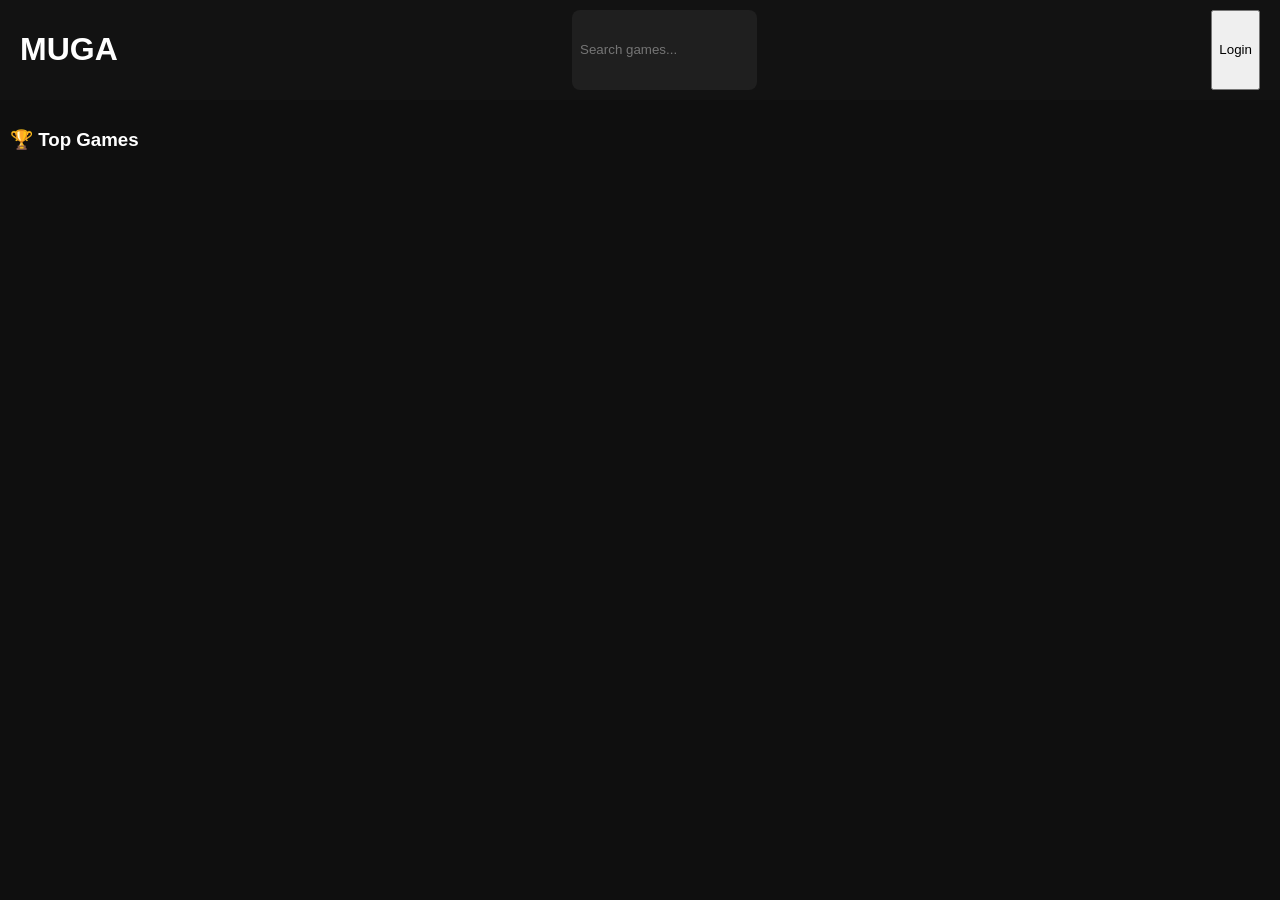
==== index.html @ 97d0cde2 "Update index.html" ====
<!DOCTYPE html>
<html>
<head>
  <title>MUGA</title>
  <link rel="stylesheet" href="style.css">
</head>

<body>

<div class="topbar">
  <h1>MUGA</h1>
  <input id="search" placeholder="Search games...">
  <button onclick="login()">Login</button>
</div>

<div id="leaderboard" style="padding:10px;"></div>

<div id="games" class="grid"></div>

<script src="script.js"></script>

</body>
</html>
---- style.css ----
body {
  margin:0;
  font-family:Arial;
  background:#0f0f0f;
  color:white;
}

.topbar {
  display:flex;
  justify-content:space-between;
  padding:10px 20px;
  background:#121212;
}

.topbar input {
  padding:8px;
  border:none;
  border-radius:8px;
  background:#1f1f1f;
  color:white;
}

.grid {
  display:grid;
  grid-template-columns:repeat(auto-fill,minmax(180px,1fr));
  gap:15px;
  padding:20px;
}

.card {
  background:#1a1a1a;
  border-radius:10px;
  overflow:hidden;
  cursor:pointer;
}

.card img {
  width:100%;
  height:120px;
  object-fit:cover;
}

.card p {
  padding:10px;
  margin:0;
}
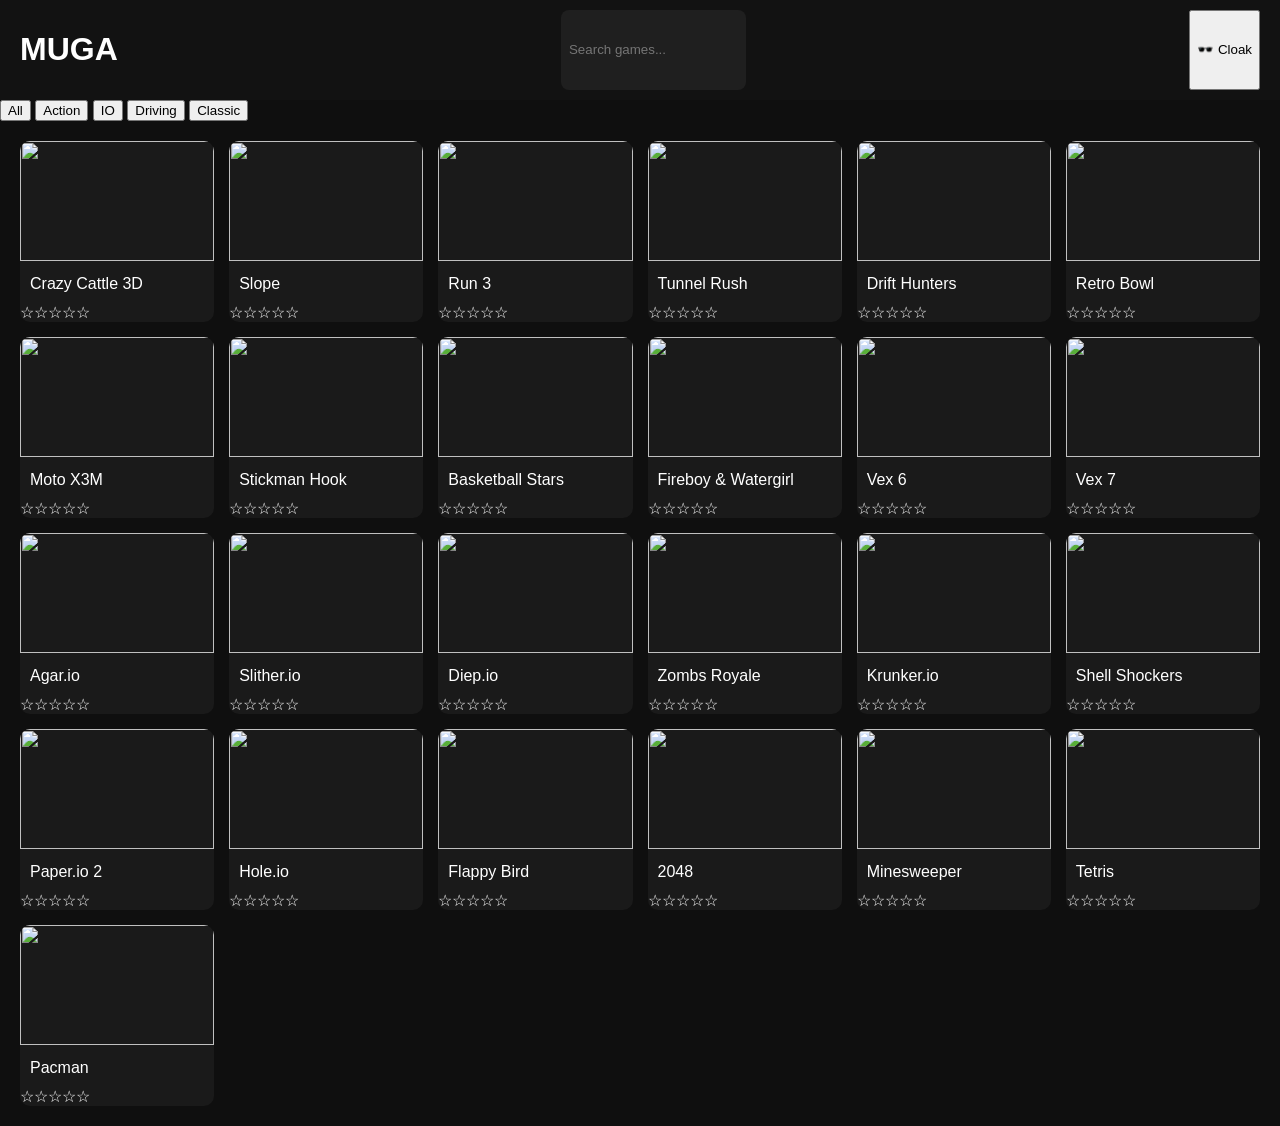
==== commit 3d95756a: "Update index.html" ====
--- a/index.html
+++ b/index.html
@@ -3,17 +3,29 @@
 <head>
   <title>MUGA</title>
   <link rel="stylesheet" href="style.css">
+
+  <!-- TAB ICON -->
+  <link id="icon" rel="icon" href="">
 </head>
 
 <body>
 
 <div class="topbar">
   <h1>MUGA</h1>
+
   <input id="search" placeholder="Search games...">
-  <button onclick="login()">Login</button>
+
+  <button onclick="cloakTab()">🕶️ Cloak</button>
 </div>
 
-<div id="leaderboard" style="padding:10px;"></div>
+<!-- CATEGORIES -->
+<div class="categories">
+  <button onclick="filterCategory('all')">All</button>
+  <button onclick="filterCategory('action')">Action</button>
+  <button onclick="filterCategory('io')">IO</button>
+  <button onclick="filterCategory('driving')">Driving</button>
+  <button onclick="filterCategory('classic')">Classic</button>
+</div>
 
 <div id="games" class="grid"></div>
 
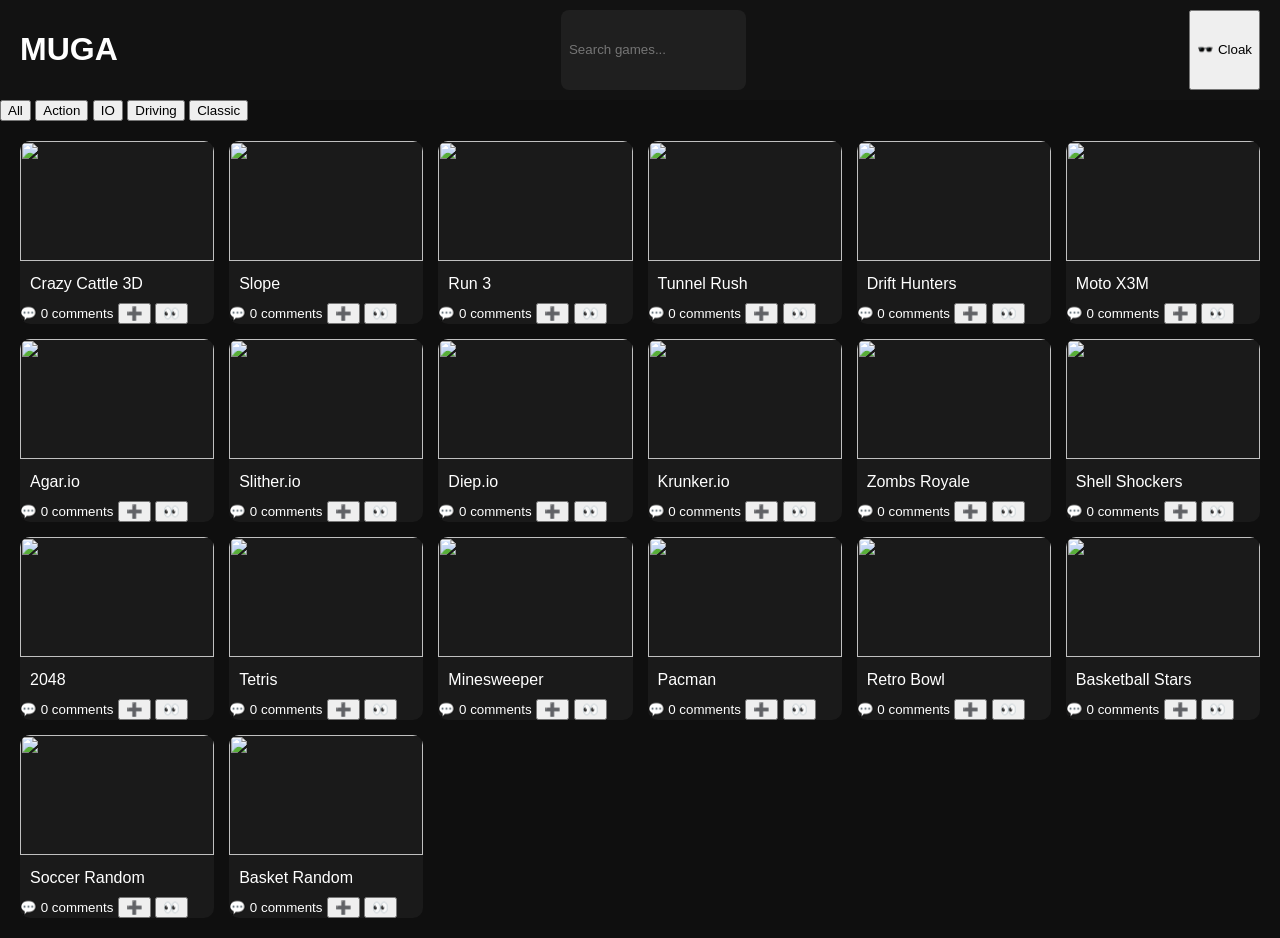
==== commit 72e3f690: "Update index.html" ====
--- a/index.html
+++ b/index.html
@@ -29,7 +29,7 @@
 
 <div id="games" class="grid"></div>
 
-<script src="script.js"></script>
+<script src="script.js" defer></script>
 
 </body>
 </html>
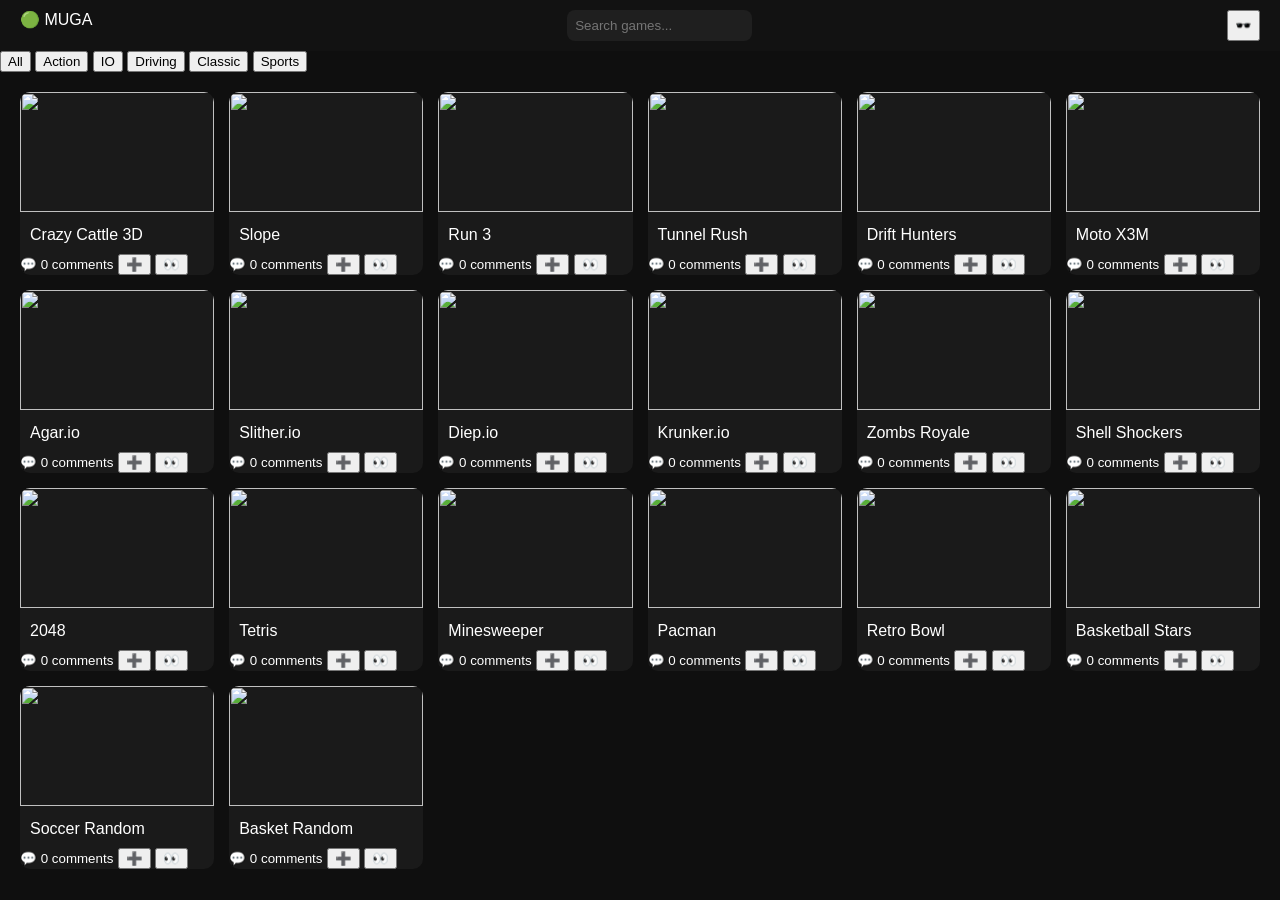
==== commit 9677bef3: "Update index.html" ====
--- a/index.html
+++ b/index.html
@@ -3,19 +3,21 @@
 <head>
   <title>MUGA</title>
   <link rel="stylesheet" href="style.css">
-
-  <!-- TAB ICON -->
   <link id="icon" rel="icon" href="">
+  <script src="script.js" defer></script>
 </head>
 
 <body>
 
+<!-- TOP BAR -->
 <div class="topbar">
-  <h1>MUGA</h1>
+  <div class="logo">
+    🟢 <span>MUGA</span>
+  </div>
 
   <input id="search" placeholder="Search games...">
 
-  <button onclick="cloakTab()">🕶️ Cloak</button>
+  <button class="cloak" onclick="cloakTab()">🕶️</button>
 </div>
 
 <!-- CATEGORIES -->
@@ -25,11 +27,11 @@
   <button onclick="filterCategory('io')">IO</button>
   <button onclick="filterCategory('driving')">Driving</button>
   <button onclick="filterCategory('classic')">Classic</button>
+  <button onclick="filterCategory('sports')">Sports</button>
 </div>
 
+<!-- GAME GRID -->
 <div id="games" class="grid"></div>
-
-<script src="script.js" defer></script>
 
 </body>
 </html>
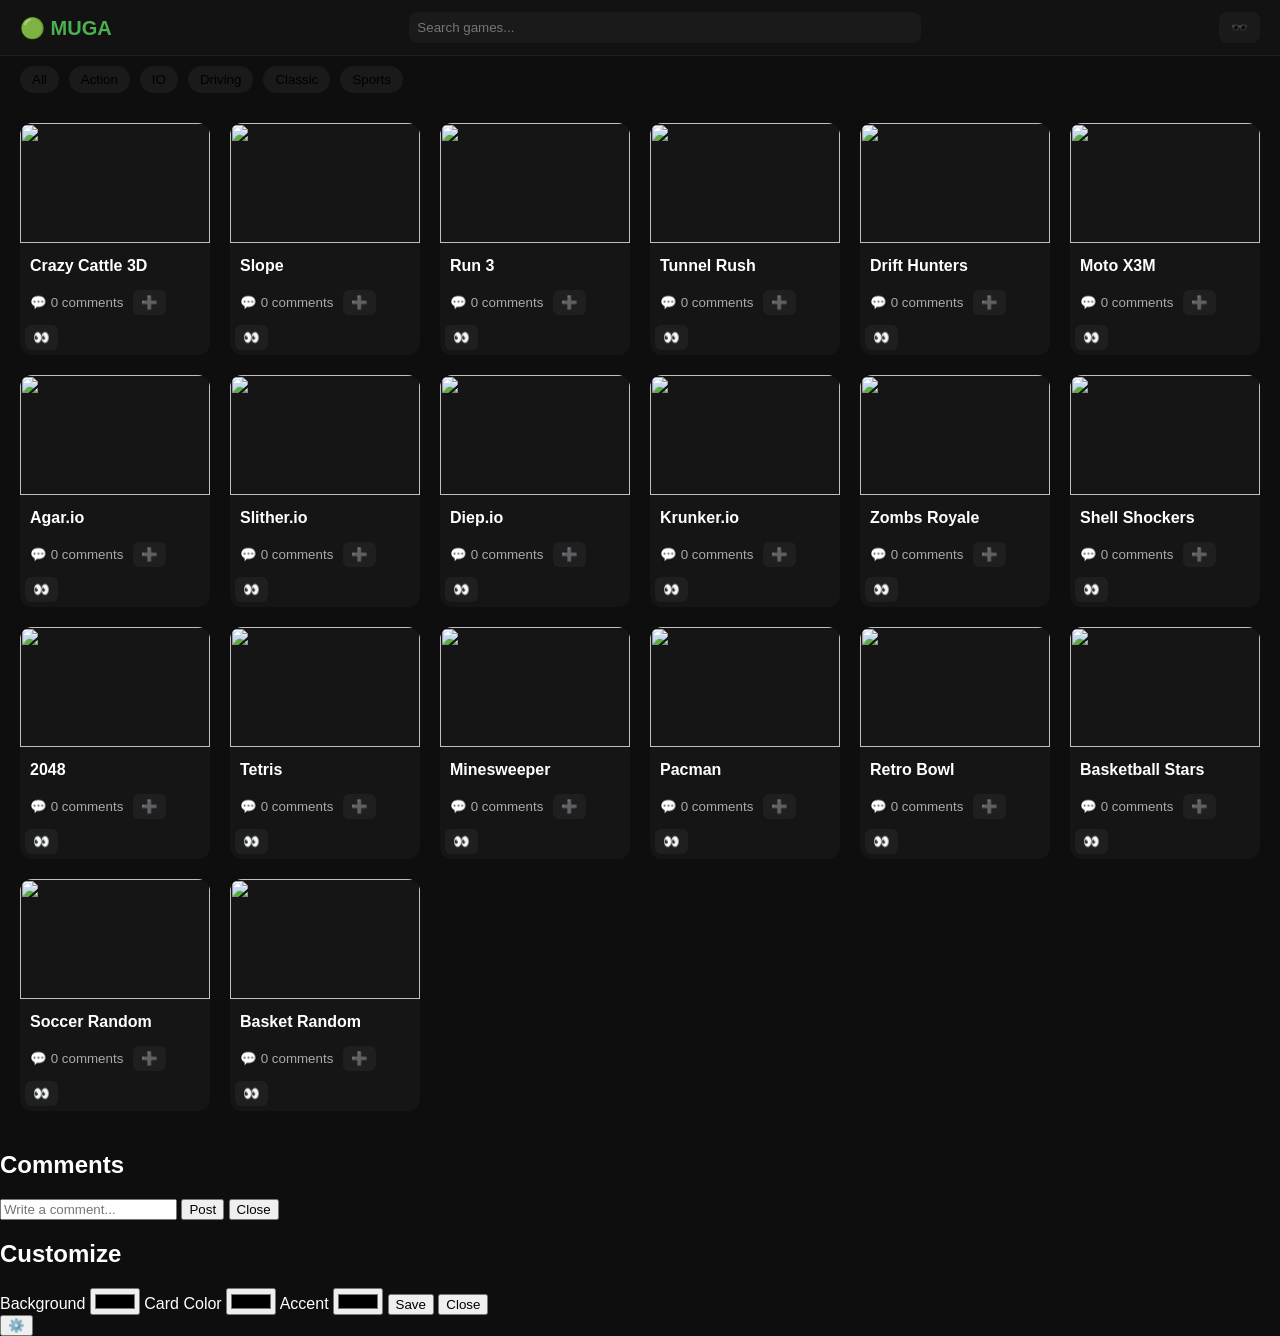
==== commit 7ceb6bbc: "Update index.html" ====
--- a/index.html
+++ b/index.html
@@ -35,3 +35,38 @@
 
 </body>
 </html>
+<!-- COMMENTS PANEL -->
+<div id="commentPanel" class="panel hidden">
+  <div class="panel-content">
+    <h2>Comments</h2>
+
+    <div id="commentList"></div>
+
+    <input id="commentInput" placeholder="Write a comment...">
+    <button onclick="submitComment()">Post</button>
+
+    <button onclick="closeComments()">Close</button>
+  </div>
+</div>
+
+<!-- SETTINGS PANEL -->
+<div id="settingsPanel" class="panel hidden">
+  <div class="panel-content">
+    <h2>Customize</h2>
+
+    <label>Background</label>
+    <input type="color" id="bgColor">
+
+    <label>Card Color</label>
+    <input type="color" id="cardColor">
+
+    <label>Accent</label>
+    <input type="color" id="accentColor">
+
+    <button onclick="saveTheme()">Save</button>
+    <button onclick="closeSettings()">Close</button>
+  </div>
+</div>
+
+<!-- SETTINGS BUTTON -->
+<button class="settingsBtn" onclick="openSettings()">⚙️</button>
--- a/style.css
+++ b/style.css
@@ -1,37 +1,87 @@
 body {
   margin:0;
-  font-family:Arial;
-  background:#0f0f0f;
+  font-family:Arial, sans-serif;
+  background:#0e0e0e;
   color:white;
 }
 
+/* TOP BAR */
 .topbar {
   display:flex;
+  align-items:center;
   justify-content:space-between;
-  padding:10px 20px;
+  padding:12px 20px;
   background:#121212;
+  border-bottom:1px solid #1f1f1f;
+}
+
+.logo {
+  font-weight:bold;
+  font-size:20px;
+}
+
+.logo span {
+  color:#4caf50;
 }
 
 .topbar input {
+  width:40%;
   padding:8px;
   border:none;
   border-radius:8px;
-  background:#1f1f1f;
+  background:#1a1a1a;
   color:white;
 }
 
+/* BUTTON */
+.cloak {
+  background:#1a1a1a;
+  border:none;
+  padding:8px 12px;
+  border-radius:8px;
+  cursor:pointer;
+}
+
+/* CATEGORIES */
+.categories {
+  display:flex;
+  gap:10px;
+  padding:10px 20px;
+}
+
+.categories button {
+  background:#1a1a1a;
+  border:none;
+  padding:6px 12px;
+  border-radius:20px;
+  cursor:pointer;
+  transition:0.2s;
+}
+
+.categories button:hover {
+  background:#4caf50;
+}
+
+/* GRID */
 .grid {
   display:grid;
   grid-template-columns:repeat(auto-fill,minmax(180px,1fr));
-  gap:15px;
+  gap:20px;
   padding:20px;
 }
 
+/* CARD */
 .card {
-  background:#1a1a1a;
-  border-radius:10px;
+  background:#151515;
+  border-radius:12px;
   overflow:hidden;
   cursor:pointer;
+  transition:0.2s;
+}
+
+.card:hover {
+  transform:translateY(-5px);
+  box-shadow:0 0 10px rgba(0,0,0,0.5);
 }
 
 .card img {
@@ -41,6 +91,26 @@
 }
 
 .card p {
-  padding:10px;
-  margin:0;
+  margin:10px;
+  font-weight:bold;
 }
+
+/* BUTTONS INSIDE CARD */
+.card button {
+  margin:5px;
+  padding:5px 8px;
+  border:none;
+  border-radius:6px;
+  background:#1f1f1f;
+  color:white;
+  cursor:pointer;
+}
+
+.card button:hover {
+  background:#4caf50;
+}
+
+.card small {
+  margin-left:10px;
+  color:#aaa;
+}
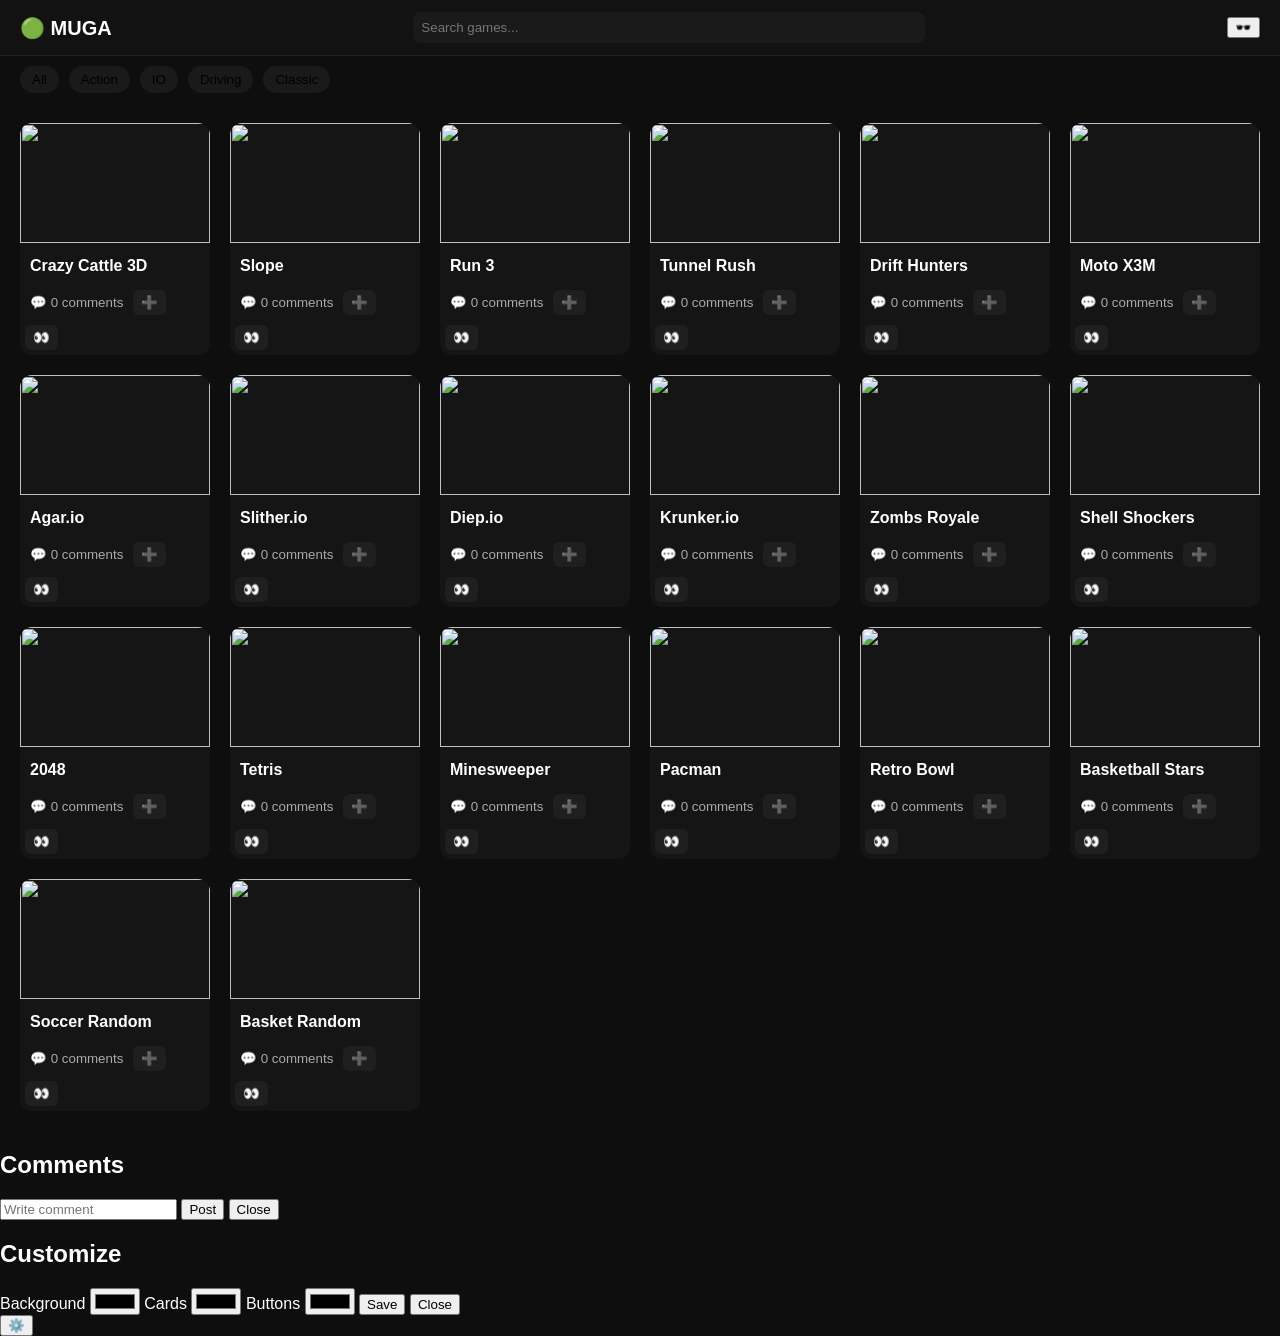
==== commit 2e90e121: "Update index.html" ====
--- a/index.html
+++ b/index.html
@@ -9,42 +9,31 @@
 
 <body>
 
-<!-- TOP BAR -->
 <div class="topbar">
-  <div class="logo">
-    🟢 <span>MUGA</span>
-  </div>
+  <div class="logo">🟢 MUGA</div>
 
   <input id="search" placeholder="Search games...">
 
-  <button class="cloak" onclick="cloakTab()">🕶️</button>
+  <button onclick="cloakTab()">🕶️</button>
 </div>
 
-<!-- CATEGORIES -->
 <div class="categories">
   <button onclick="filterCategory('all')">All</button>
   <button onclick="filterCategory('action')">Action</button>
   <button onclick="filterCategory('io')">IO</button>
   <button onclick="filterCategory('driving')">Driving</button>
   <button onclick="filterCategory('classic')">Classic</button>
-  <button onclick="filterCategory('sports')">Sports</button>
 </div>
 
-<!-- GAME GRID -->
 <div id="games" class="grid"></div>
 
-</body>
-</html>
 <!-- COMMENTS PANEL -->
 <div id="commentPanel" class="panel hidden">
   <div class="panel-content">
     <h2>Comments</h2>
-
     <div id="commentList"></div>
-
-    <input id="commentInput" placeholder="Write a comment...">
+    <input id="commentInput" placeholder="Write comment">
     <button onclick="submitComment()">Post</button>
-
     <button onclick="closeComments()">Close</button>
   </div>
 </div>
@@ -57,10 +46,10 @@
     <label>Background</label>
     <input type="color" id="bgColor">
 
-    <label>Card Color</label>
+    <label>Cards</label>
     <input type="color" id="cardColor">
 
-    <label>Accent</label>
+    <label>Buttons</label>
     <input type="color" id="accentColor">
 
     <button onclick="saveTheme()">Save</button>
@@ -68,5 +57,7 @@
   </div>
 </div>
 
-<!-- SETTINGS BUTTON -->
 <button class="settingsBtn" onclick="openSettings()">⚙️</button>
+
+</body>
+</html>
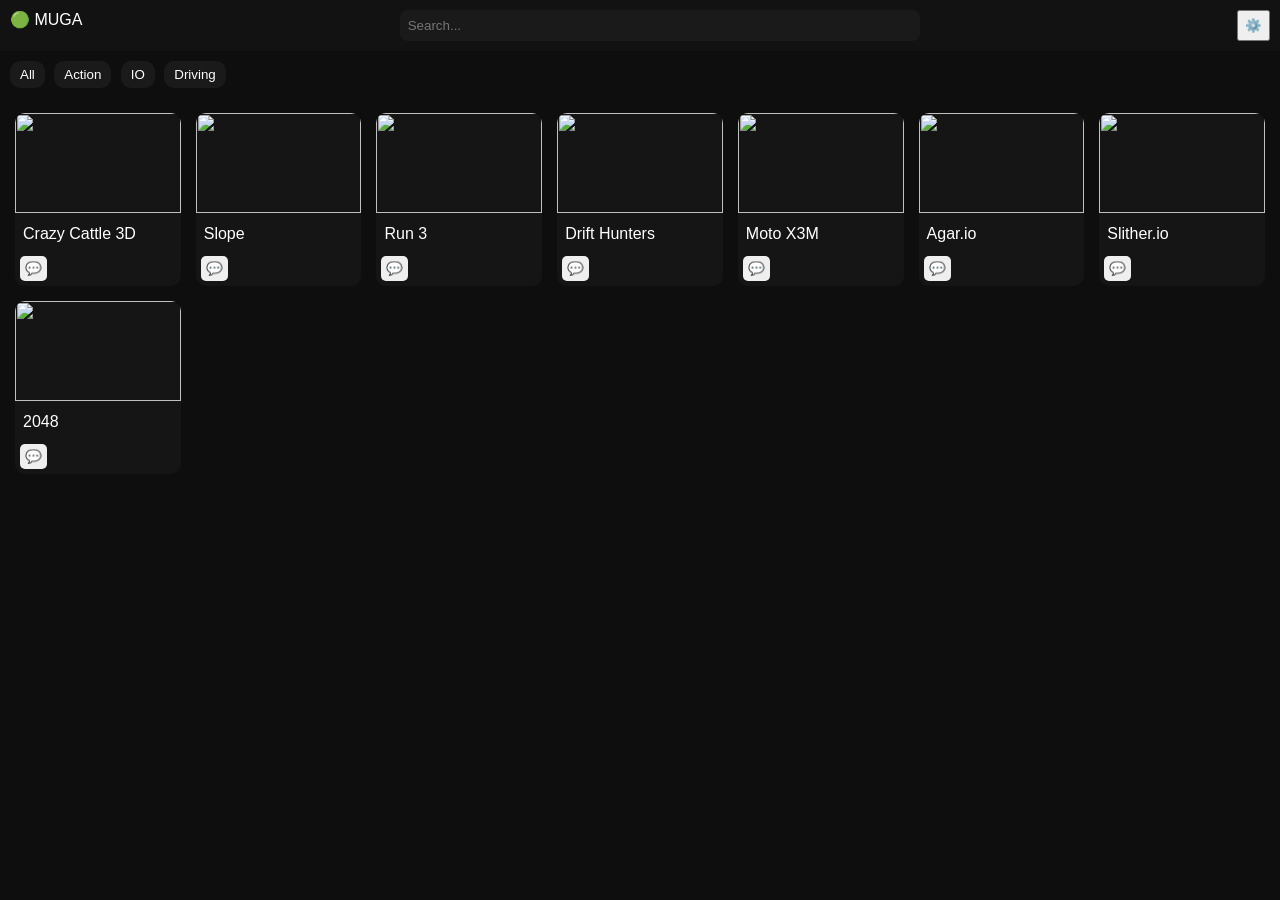
==== commit 25e0eda1: "Update index.html" ====
--- a/index.html
+++ b/index.html
@@ -3,18 +3,15 @@
 <head>
   <title>MUGA</title>
   <link rel="stylesheet" href="style.css">
-  <link id="icon" rel="icon" href="">
   <script src="script.js" defer></script>
 </head>
 
 <body>
 
 <div class="topbar">
-  <div class="logo">🟢 MUGA</div>
-
-  <input id="search" placeholder="Search games...">
-
-  <button onclick="cloakTab()">🕶️</button>
+  <div>🟢 MUGA</div>
+  <input id="search" placeholder="Search...">
+  <button onclick="openSettings()">⚙️</button>
 </div>
 
 <div class="categories">
@@ -22,42 +19,9 @@
   <button onclick="filterCategory('action')">Action</button>
   <button onclick="filterCategory('io')">IO</button>
   <button onclick="filterCategory('driving')">Driving</button>
-  <button onclick="filterCategory('classic')">Classic</button>
 </div>
 
 <div id="games" class="grid"></div>
 
-<!-- COMMENTS PANEL -->
-<div id="commentPanel" class="panel hidden">
-  <div class="panel-content">
-    <h2>Comments</h2>
-    <div id="commentList"></div>
-    <input id="commentInput" placeholder="Write comment">
-    <button onclick="submitComment()">Post</button>
-    <button onclick="closeComments()">Close</button>
-  </div>
-</div>
-
-<!-- SETTINGS PANEL -->
-<div id="settingsPanel" class="panel hidden">
-  <div class="panel-content">
-    <h2>Customize</h2>
-
-    <label>Background</label>
-    <input type="color" id="bgColor">
-
-    <label>Cards</label>
-    <input type="color" id="cardColor">
-
-    <label>Buttons</label>
-    <input type="color" id="accentColor">
-
-    <button onclick="saveTheme()">Save</button>
-    <button onclick="closeSettings()">Close</button>
-  </div>
-</div>
-
-<button class="settingsBtn" onclick="openSettings()">⚙️</button>
-
 </body>
 </html>
--- a/style.css
+++ b/style.css
@@ -1,116 +1,109 @@
 body {
   margin:0;
-  font-family:Arial, sans-serif;
+  font-family:Arial;
   background:#0e0e0e;
   color:white;
 }
 
-/* TOP BAR */
 .topbar {
   display:flex;
-  align-items:center;
   justify-content:space-between;
-  padding:12px 20px;
+  padding:10px;
   background:#121212;
-  border-bottom:1px solid #1f1f1f;
 }
 
-.logo {
-  font-weight:bold;
-  font-size:20px;
-}
-
-.logo span {
-  color:#4caf50;
-}
-
-.topbar input {
+input {
   width:40%;
   padding:8px;
+  border-radius:8px;
   border:none;
-  border-radius:8px;
   background:#1a1a1a;
   color:white;
 }
 
-/* BUTTON */
-.cloak {
+.categories {
+  padding:10px;
+}
+
+.categories button {
+  margin-right:5px;
+  padding:6px 10px;
+  border:none;
+  border-radius:10px;
   background:#1a1a1a;
-  border:none;
-  padding:8px 12px;
-  border-radius:8px;
+  color:white;
   cursor:pointer;
 }
 
-/* CATEGORIES */
-.categories {
-  display:flex;
-  gap:10px;
-  padding:10px 20px;
+.grid {
+  display:grid;
+  grid-template-columns:repeat(auto-fill,minmax(160px,1fr));
+  gap:15px;
+  padding:15px;
 }
 
-.categories button {
-  background:#1a1a1a;
-  border:none;
-  padding:6px 12px;
-  border-radius:20px;
-  cursor:pointer;
-  transition:0.2s;
-}
-
-.categories button:hover {
-  background:#4caf50;
-}
-
-/* GRID */
-.grid {
-  display:grid;
-  grid-template-columns:repeat(auto-fill,minmax(180px,1fr));
-  gap:20px;
-  padding:20px;
-}
-
-/* CARD */
 .card {
   background:#151515;
-  border-radius:12px;
+  border-radius:10px;
   overflow:hidden;
   cursor:pointer;
-  transition:0.2s;
-}
-
-.card:hover {
-  transform:translateY(-5px);
-  box-shadow:0 0 10px rgba(0,0,0,0.5);
 }
 
 .card img {
   width:100%;
-  height:120px;
+  height:100px;
   object-fit:cover;
 }
 
 .card p {
-  margin:10px;
-  font-weight:bold;
+  margin:8px;
 }
 
-/* BUTTONS INSIDE CARD */
 .card button {
   margin:5px;
-  padding:5px 8px;
   border:none;
-  border-radius:6px;
-  background:#1f1f1f;
-  color:white;
+  padding:5px;
+  border-radius:5px;
   cursor:pointer;
 }
 
-.card button:hover {
+/* PANELS */
+.panel {
+  position:fixed;
+  width:100%;
+  height:100%;
+  background:rgba(0,0,0,0.7);
+  display:flex;
+  justify-content:center;
+  align-items:center;
+}
+
+.hidden {
+  display:none;
+}
+
+.panel-content {
+  background:#1a1a1a;
+  padding:20px;
+  border-radius:10px;
+  width:300px;
+  max-height:80%;
+  overflow:auto;
+}
+
+.comment {
+  background:#2a2a2a;
+  margin:5px 0;
+  padding:5px;
+  border-radius:5px;
+}
+
+.settingsBtn {
+  position:fixed;
+  bottom:20px;
+  right:20px;
+  padding:10px;
+  border-radius:50%;
+  border:none;
   background:#4caf50;
 }
-
-.card small {
-  margin-left:10px;
-  color:#aaa;
-}
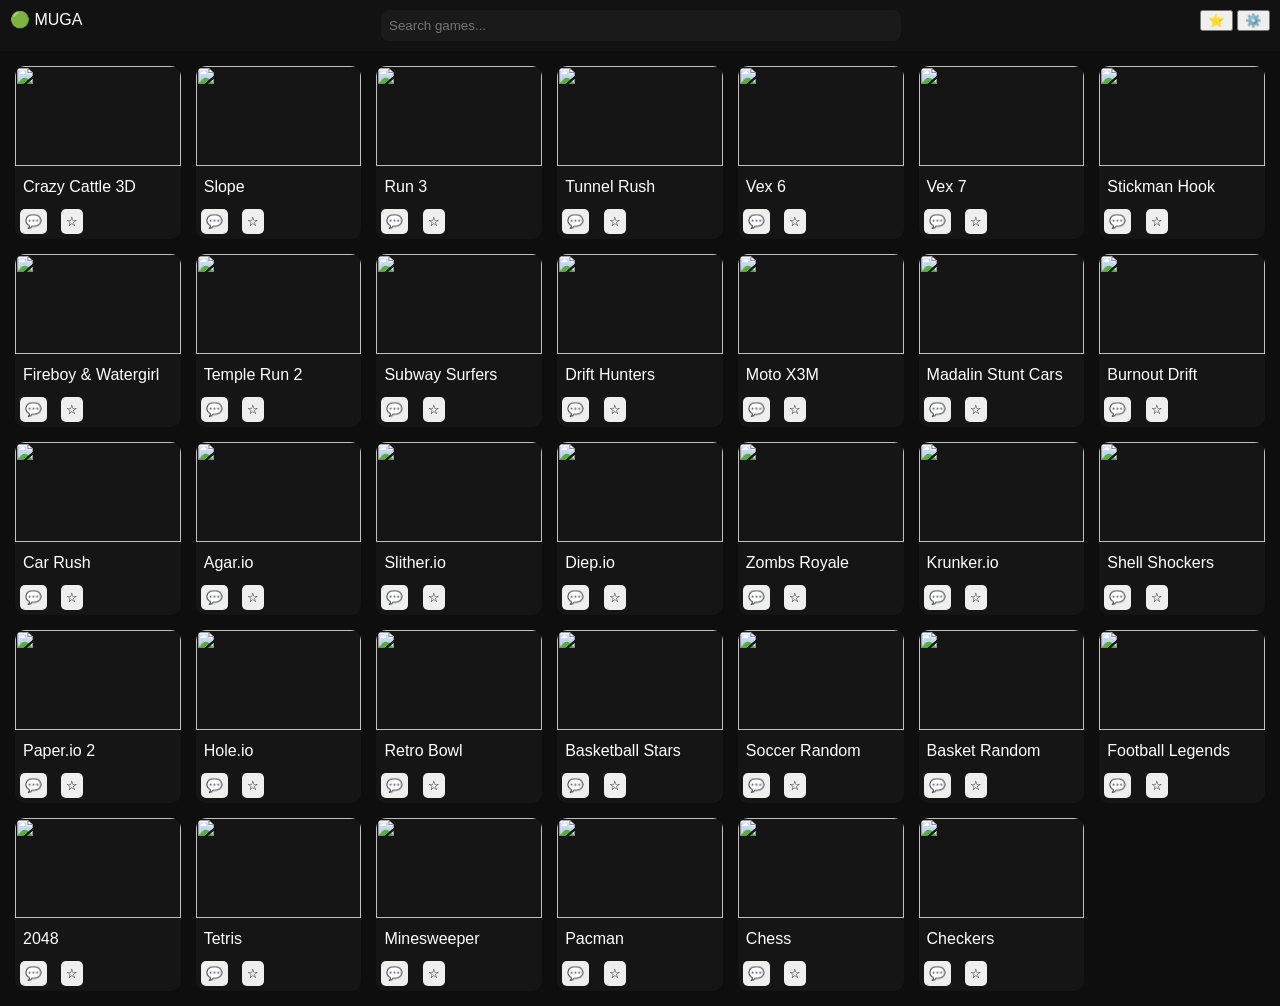
==== commit 4d2f50e3: "Update index.html" ====
--- a/index.html
+++ b/index.html
@@ -3,22 +3,21 @@
 <head>
   <title>MUGA</title>
   <link rel="stylesheet" href="style.css">
+  <link id="icon" rel="icon">
   <script src="script.js" defer></script>
 </head>
 
 <body>
 
 <div class="topbar">
-  <div>🟢 MUGA</div>
-  <input id="search" placeholder="Search...">
-  <button onclick="openSettings()">⚙️</button>
-</div>
+  <div class="logo">🟢 MUGA</div>
 
-<div class="categories">
-  <button onclick="filterCategory('all')">All</button>
-  <button onclick="filterCategory('action')">Action</button>
-  <button onclick="filterCategory('io')">IO</button>
-  <button onclick="filterCategory('driving')">Driving</button>
+  <input id="search" placeholder="Search games...">
+
+  <div>
+    <button onclick="goFavorites()">⭐</button>
+    <button onclick="openSettings()">⚙️</button>
+  </div>
 </div>
 
 <div id="games" class="grid"></div>
--- a/style.css
+++ b/style.css
@@ -107,3 +107,13 @@
   border:none;
   background:#4caf50;
 }
+.commentPage {
+  padding:20px;
+}
+
+.settingsPage {
+  padding:20px;
+  display:flex;
+  flex-direction:column;
+  gap:10px;
+}
